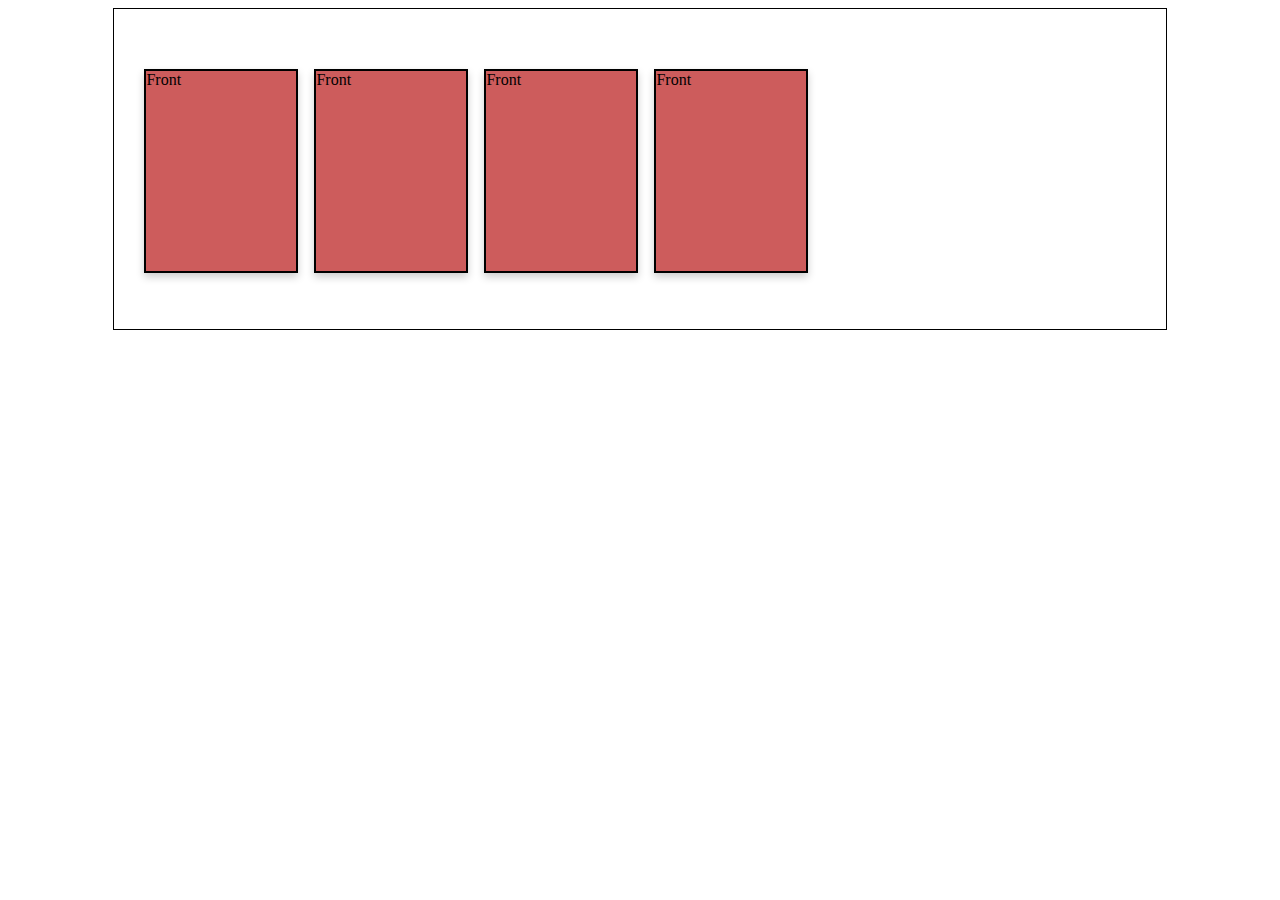
==== index.html @ 8bdb96d9 "Font Awesome 5 added | Added efficiencies to Concentration constructor" ====
<!DOCTYPE html>
<html lang="en" dir="ltr">
  <head>
    <meta charset="utf-8">
    <title>Concentration by Julian French</title>
    <link rel="stylesheet" href="https://use.fontawesome.com/releases/v5.6.3/css/all.css" integrity="sha384-UHRtZLI+pbxtHCWp1t77Bi1L4ZtiqrqD80Kn4Z8NTSRyMA2Fd33n5dQ8lWUE00s/" crossorigin="anonymous">
    <link rel="stylesheet" href="styles.css">
  </head>
  <body>
    <header>
      <nav></nav>
    </header>
    <main id="main-wrapper">
      <div class="card-container">
        <ul class="card-list">

        </ul>
      </div>
    </main>
    <footer></footer>
    <!-- <script type="text/javascript" src="js/main.js"></script> -->
    <script type="text/javascript" src="js/ooptest2.js"></script>
  </body>
</html>
---- styles.css ----
h1, h2, h3, h4, h5 {
  margin: 0;
}

ul {
  list-style-type: none;
  padding: 0;
  margin: 0;
}

#main-wrapper {
  width: 80%;
  margin: 0 auto;
  padding: 50px 20px;
  border: solid 1px black;
}

.card-list {
  display: flex;
  flex-wrap: wrap;
}

.card {
  width: 150px;
  height: 200px;
  margin: 10px;
}

.card:hover {
  cursor: pointer;
}

.card-content {
  border: solid 2px black;
  height: 100%;
  width: 100%;
  position: relative;
  transform-style: preserve-3d;
  transition: transform 2s;
  box-shadow: 0px 4px 8px rgba(0,0,0,0.2);
}

/* .card:hover .card-content {
  transform: rotateY(180deg);
} */

.flipped {
  transform: rotateY(180deg);
}

.card-front, .card-back {
  position: absolute;
  backface-visibility: hidden;
  width: 100%;
  height: 100%;
}

.card-front {
  background-color: indianred;
}

.card-back {
  background-color: goldenrod;
  transform: rotateY(180deg);
}
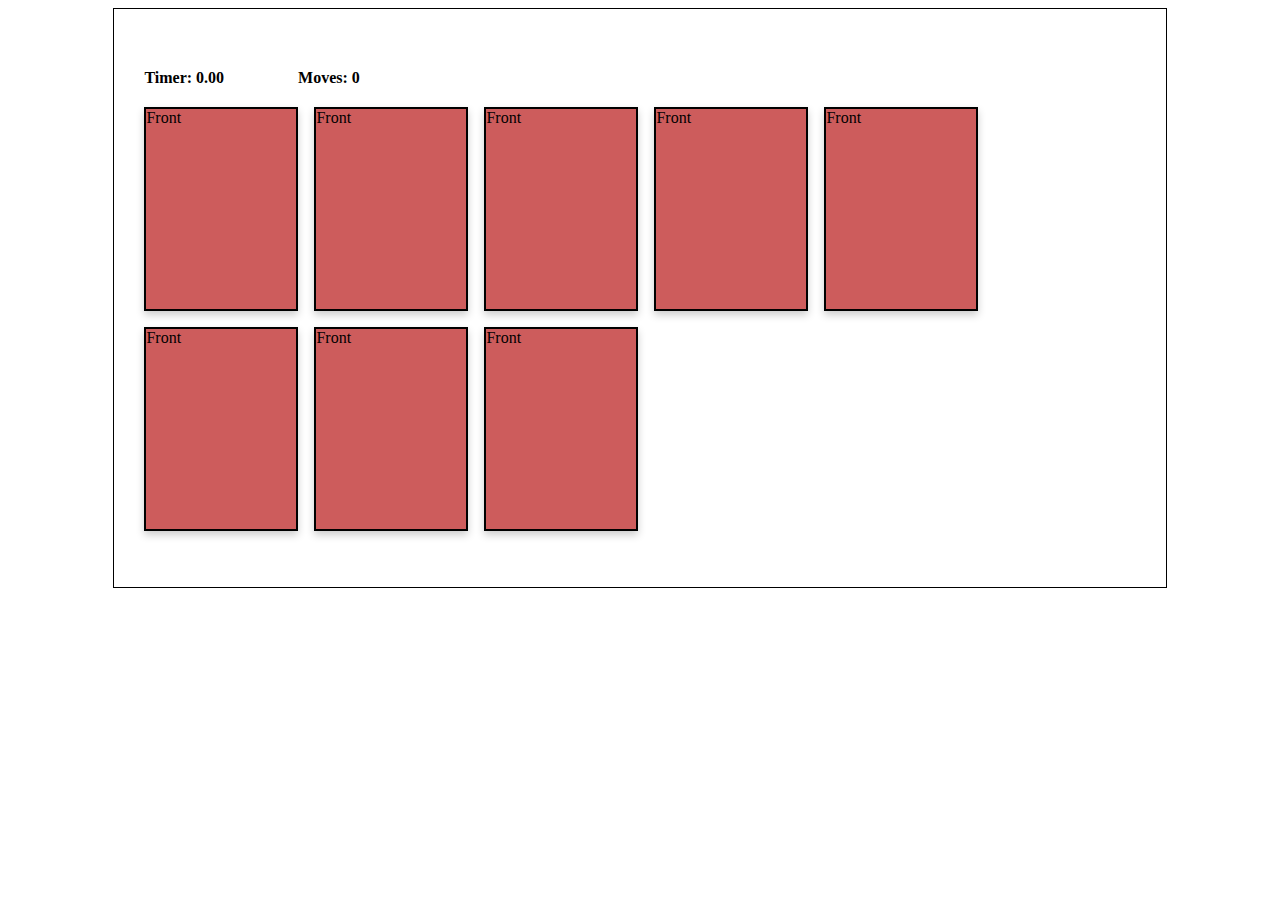
==== commit 19587ce7: "Timer & counter" ====
--- a/index.html
+++ b/index.html
@@ -11,6 +11,10 @@
       <nav></nav>
     </header>
     <main id="main-wrapper">
+      <section class="game-info">
+        <h4>Timer: <span class="count">0.00</span></h4>
+        <h4>Moves: <span class="moves">0</span></h4>
+      </section>
       <div class="card-container">
         <ul class="card-list">
 
--- a/styles.css
+++ b/styles.css
@@ -1,5 +1,17 @@
 h1, h2, h3, h4, h5 {
   margin: 0;
+}
+
+.game-info {
+  padding: 10px;
+}
+
+.game-info > * {
+  display: inline;
+}
+
+.game-info > h4:nth-of-type(2) {
+  margin-left: 70px;
 }
 
 ul {
@@ -36,7 +48,7 @@
   width: 100%;
   position: relative;
   transform-style: preserve-3d;
-  transition: transform 2s;
+  transition: transform 1s;
   box-shadow: 0px 4px 8px rgba(0,0,0,0.2);
 }
 
@@ -46,6 +58,12 @@
 
 .flipped {
   transform: rotateY(180deg);
+  pointer-events: none;
+}
+
+.matched {
+  transform: rotateY(180deg);
+  pointer-events: none;
 }
 
 .card-front, .card-back {
@@ -62,4 +80,13 @@
 .card-back {
   background-color: goldenrod;
   transform: rotateY(180deg);
+  display: flex;
+  justify-content: center;
+  align-items: center;
 }
+
+.card-face .fas {
+  font-family: "Font Awesome 5 Free";
+  font-size: 4.5em;
+  color: #000;
+}
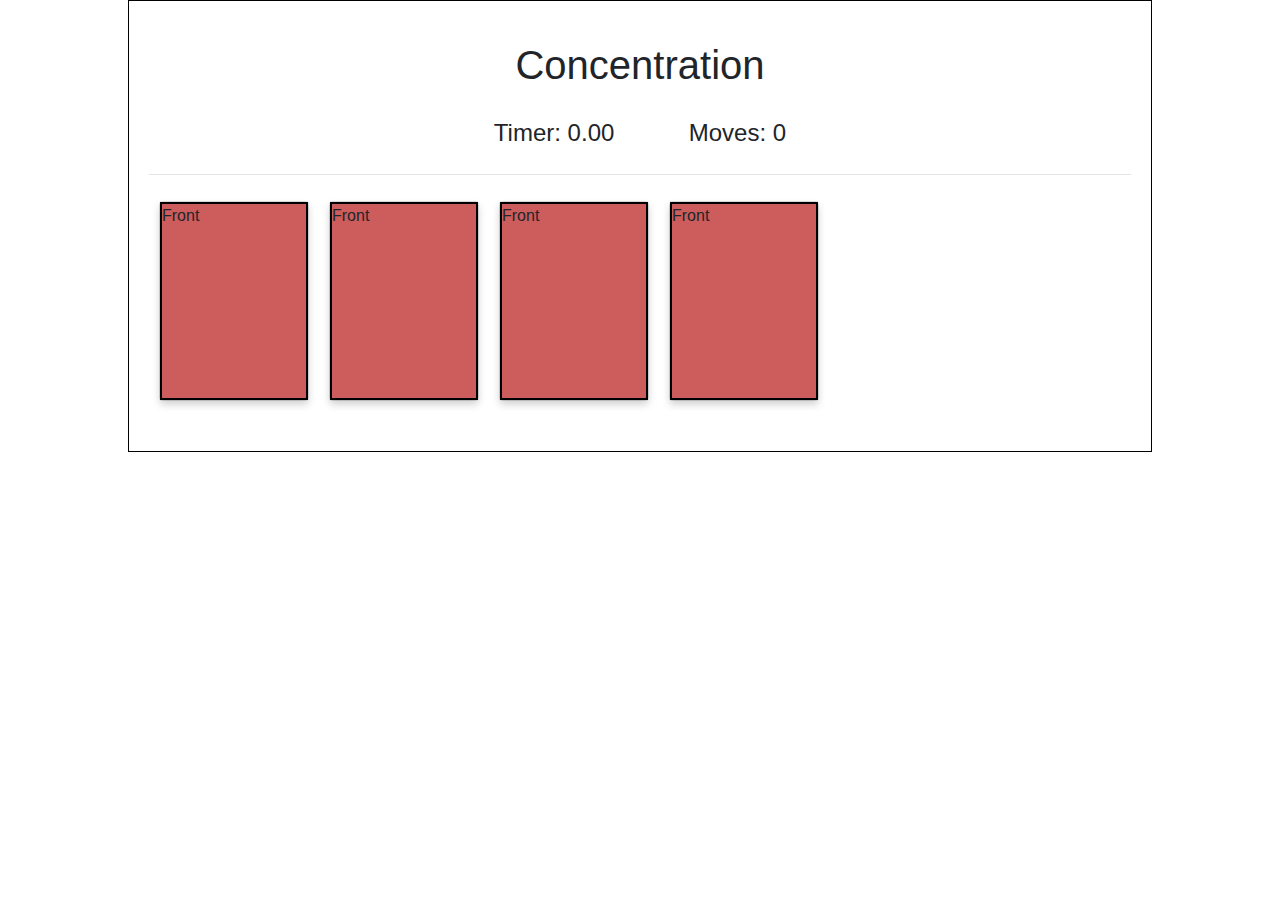
==== commit 3d8ecf77: "Moved card html methods inside card constructor." ====
--- a/index.html
+++ b/index.html
@@ -4,6 +4,7 @@
     <meta charset="utf-8">
     <title>Concentration by Julian French</title>
     <link rel="stylesheet" href="https://use.fontawesome.com/releases/v5.6.3/css/all.css" integrity="sha384-UHRtZLI+pbxtHCWp1t77Bi1L4ZtiqrqD80Kn4Z8NTSRyMA2Fd33n5dQ8lWUE00s/" crossorigin="anonymous">
+    <link rel="stylesheet" href="https://maxcdn.bootstrapcdn.com/bootstrap/4.0.0/css/bootstrap.min.css" integrity="sha384-Gn5384xqQ1aoWXA+058RXPxPg6fy4IWvTNh0E263XmFcJlSAwiGgFAW/dAiS6JXm" crossorigin="anonymous">
     <link rel="stylesheet" href="styles.css">
   </head>
   <body>
@@ -11,10 +12,12 @@
       <nav></nav>
     </header>
     <main id="main-wrapper">
+      <h1>Concentration</h1>
       <section class="game-info">
         <h4>Timer: <span class="count">0.00</span></h4>
         <h4>Moves: <span class="moves">0</span></h4>
       </section>
+      <hr>
       <div class="card-container">
         <ul class="card-list">
 
@@ -22,7 +25,10 @@
       </div>
     </main>
     <footer></footer>
-    <!-- <script type="text/javascript" src="js/main.js"></script> -->
-    <script type="text/javascript" src="js/ooptest2.js"></script>
+    <!-- <script type="text/javascript" src="js/main2.js"></script> -->
+   <script src="https://code.jquery.com/jquery-3.2.1.slim.min.js" integrity="sha384-KJ3o2DKtIkvYIK3UENzmM7KCkRr/rE9/Qpg6aAZGJwFDMVNA/GpGFF93hXpG5KkN" crossorigin="anonymous"></script>
+   <script src="https://cdnjs.cloudflare.com/ajax/libs/popper.js/1.12.9/umd/popper.min.js" integrity="sha384-ApNbgh9B+Y1QKtv3Rn7W3mgPxhU9K/ScQsAP7hUibX39j7fakFPskvXusvfa0b4Q" crossorigin="anonymous"></script>
+   <script src="https://maxcdn.bootstrapcdn.com/bootstrap/4.0.0/js/bootstrap.min.js" integrity="sha384-JZR6Spejh4U02d8jOt6vLEHfe/JQGiRRSQQxSfFWpi1MquVdAyjUar5+76PVCmYl" crossorigin="anonymous"></script>
+   <script type="text/javascript" src="js/main.js"></script>
   </body>
 </html>
--- a/styles.css
+++ b/styles.css
@@ -1,17 +1,5 @@
 h1, h2, h3, h4, h5 {
   margin: 0;
-}
-
-.game-info {
-  padding: 10px;
-}
-
-.game-info > * {
-  display: inline;
-}
-
-.game-info > h4:nth-of-type(2) {
-  margin-left: 70px;
 }
 
 ul {
@@ -23,8 +11,26 @@
 #main-wrapper {
   width: 80%;
   margin: 0 auto;
-  padding: 50px 20px;
+  padding: 40px 20px;
   border: solid 1px black;
+}
+
+#main-wrapper h1 {
+   text-align: center;
+   margin-bottom: 20px;
+}
+
+.game-info {
+  padding: 10px;
+  text-align: center;
+}
+
+.game-info > * {
+  display: inline;
+}
+
+.game-info > h4:nth-of-type(2) {
+  margin-left: 70px;
 }
 
 .card-list {
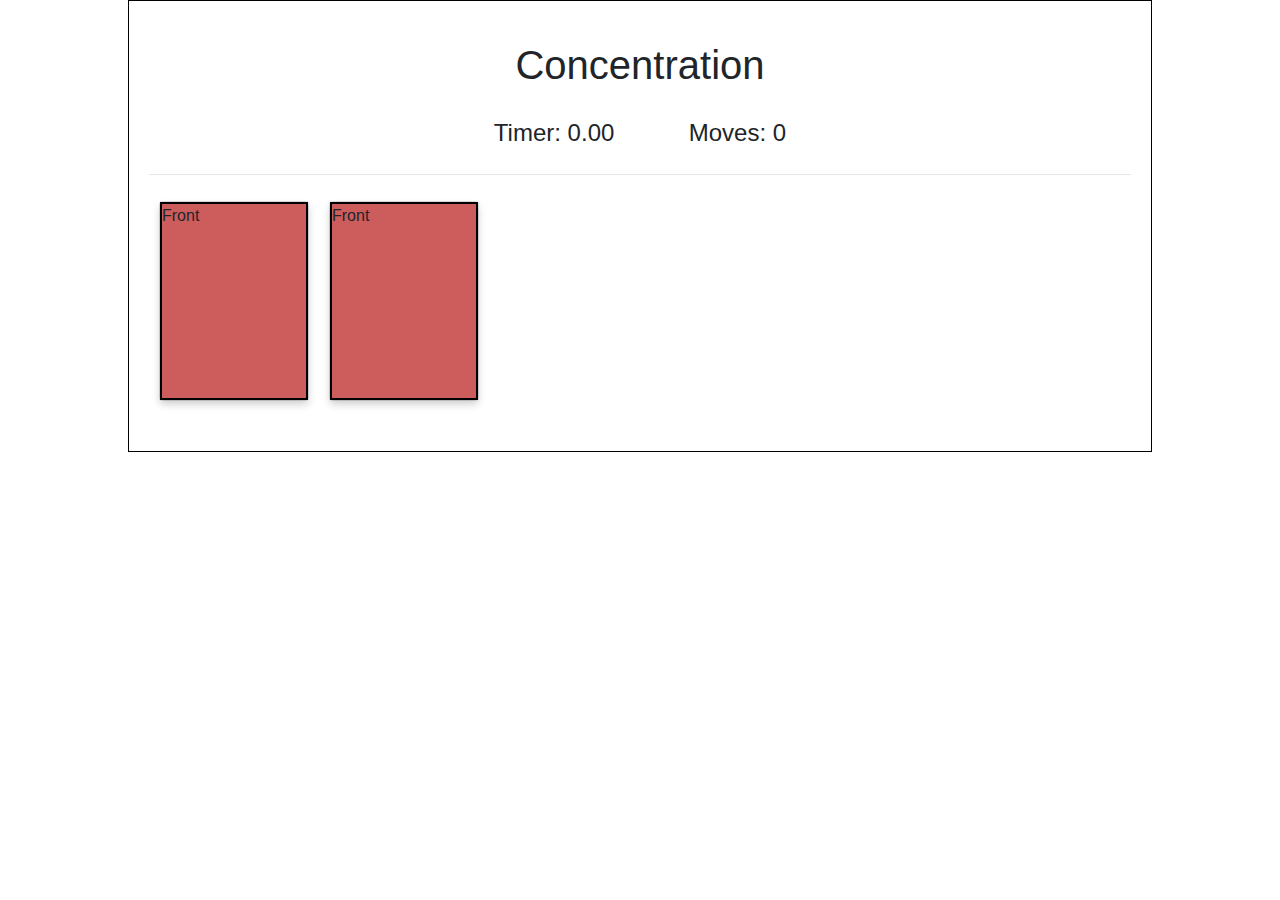
==== commit 72761847: "check if win function" ====
--- a/index.html
+++ b/index.html
@@ -25,6 +25,28 @@
       </div>
     </main>
     <footer></footer>
+
+<div class="modal" tabindex="-1" role="dialog" id="the-modal">
+   <a class="show-modal" data-toggle="modal" data-target="#the-modal">Show Modal</a>
+   <div class="modal-dialog" role="document">
+      <div class="modal-content">
+         <div class="modal-header">
+            <h5 class="modal-title">Modal title</h5>
+            <button type="button" class="close" data-dismiss="modal" aria-label="Close">
+               <span aria-hidden="true">&times;</span>
+            </button>
+         </div>
+         <div class="modal-body">
+            <p>Modal body text goes here.</p>
+         </div>
+         <div class="modal-footer">
+            <button type="button" class="btn btn-primary">Save changes</button>
+            <button type="button" class="btn btn-secondary" data-dismiss="modal">Close</button>
+         </div>
+      </div>
+   </div>
+</div>
+
     <!-- <script type="text/javascript" src="js/main2.js"></script> -->
    <script src="https://code.jquery.com/jquery-3.2.1.slim.min.js" integrity="sha384-KJ3o2DKtIkvYIK3UENzmM7KCkRr/rE9/Qpg6aAZGJwFDMVNA/GpGFF93hXpG5KkN" crossorigin="anonymous"></script>
    <script src="https://cdnjs.cloudflare.com/ajax/libs/popper.js/1.12.9/umd/popper.min.js" integrity="sha384-ApNbgh9B+Y1QKtv3Rn7W3mgPxhU9K/ScQsAP7hUibX39j7fakFPskvXusvfa0b4Q" crossorigin="anonymous"></script>
--- a/styles.css
+++ b/styles.css
@@ -96,3 +96,10 @@
   font-size: 4.5em;
   color: #000;
 }
+
+.show-modal {
+   /* opacity: 0; */
+   visibility: hidden;
+   /* position: absolute; */
+   /* left: -9999px; */
+}
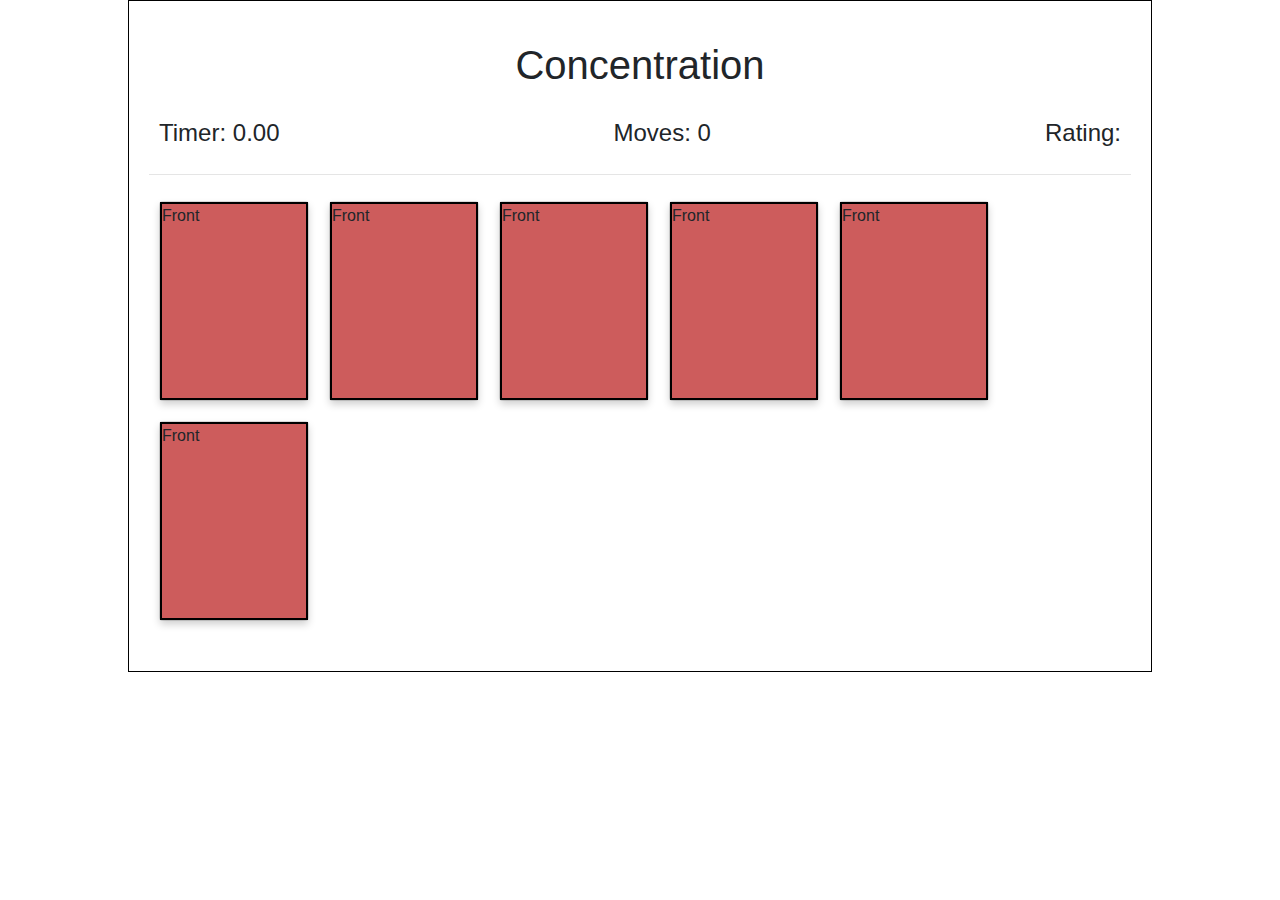
==== commit 95a7fc76: "Added star rating" ====
--- a/index.html
+++ b/index.html
@@ -16,6 +16,14 @@
       <section class="game-info">
         <h4>Timer: <span class="count">0.00</span></h4>
         <h4>Moves: <span class="moves">0</span></h4>
+        <h4>
+          <span>Rating: </span>
+          <span class="stars">
+            <i class="fa far fa-star"></i>
+            <i class="fa far fa-star"></i>
+            <i class="fa far fa-star"></i>
+          </span>
+        </h4>
       </section>
       <hr>
       <div class="card-container">
@@ -37,11 +45,13 @@
             </button>
          </div>
          <div class="modal-body">
-            <p>Modal body text goes here.</p>
+            <p>Completion time: <span></span></p>
+            <p>Star rating: <span></span></p>
+            <p>Would you like to play again?</p>
          </div>
          <div class="modal-footer">
-            <button type="button" class="btn btn-primary">Save changes</button>
-            <button type="button" class="btn btn-secondary" data-dismiss="modal">Close</button>
+            <button type="button" class="btn btn-primary">Yes</button>
+            <button type="button" class="btn btn-secondary" data-dismiss="modal">No</button>
          </div>
       </div>
    </div>
--- a/styles.css
+++ b/styles.css
@@ -23,14 +23,20 @@
 .game-info {
   padding: 10px;
   text-align: center;
+  display: flex;
+  justify-content: space-between;
 }
 
-.game-info > * {
-  display: inline;
+.stars .fa.far {
+  color: gold;
 }
 
-.game-info > h4:nth-of-type(2) {
-  margin-left: 70px;
+.stars .far {
+  color: #000;
+}
+
+.stars li {
+  display: inline;
 }
 
 .card-list {
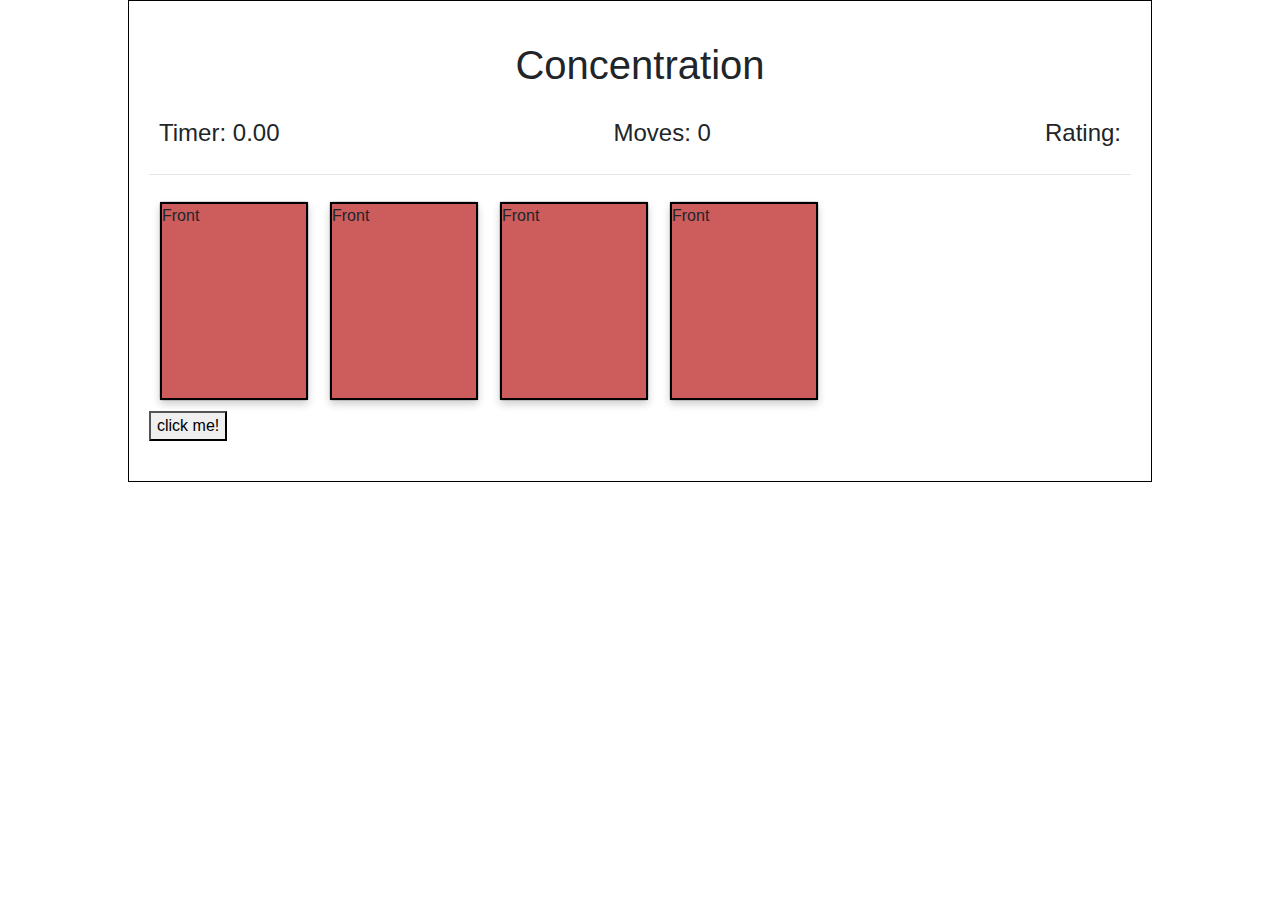
==== commit f1e744cf: "Complete except for play again & reset" ====
--- a/index.html
+++ b/index.html
@@ -5,7 +5,8 @@
     <title>Concentration by Julian French</title>
     <link rel="stylesheet" href="https://use.fontawesome.com/releases/v5.6.3/css/all.css" integrity="sha384-UHRtZLI+pbxtHCWp1t77Bi1L4ZtiqrqD80Kn4Z8NTSRyMA2Fd33n5dQ8lWUE00s/" crossorigin="anonymous">
     <link rel="stylesheet" href="https://maxcdn.bootstrapcdn.com/bootstrap/4.0.0/css/bootstrap.min.css" integrity="sha384-Gn5384xqQ1aoWXA+058RXPxPg6fy4IWvTNh0E263XmFcJlSAwiGgFAW/dAiS6JXm" crossorigin="anonymous">
-    <link rel="stylesheet" href="styles.css">
+    <link rel="stylesheet" href="style.css">
+    <link rel="stylesheet" href="https://cdnjs.cloudflare.com/ajax/libs/animate.css/3.7.2/animate.min.css">
   </head>
   <body>
     <header>
@@ -17,7 +18,7 @@
         <h4>Timer: <span class="count">0.00</span></h4>
         <h4>Moves: <span class="moves">0</span></h4>
         <h4>
-          <span>Rating: </span>
+          <span class="animated bounce infinite">Rating: </span>
           <span class="stars">
             <i class="fa far fa-star"></i>
             <i class="fa far fa-star"></i>
@@ -30,6 +31,7 @@
         <ul class="card-list">
 
         </ul>
+        <button class="theButton">click me!</button>
       </div>
     </main>
     <footer></footer>
@@ -45,13 +47,13 @@
             </button>
          </div>
          <div class="modal-body">
-            <p>Completion time: <span></span></p>
-            <p>Star rating: <span></span></p>
+            <p>Completion time: <span class="time"></span></p>
+            <p>Star rating: <span class="rating"></span></p>
             <p>Would you like to play again?</p>
          </div>
-         <div class="modal-footer">
-            <button type="button" class="btn btn-primary">Yes</button>
-            <button type="button" class="btn btn-secondary" data-dismiss="modal">No</button>
+         <div class="modal-footer play-div">
+            <button type="button" class="btn btn-primary btn-play btn-yes" data-dismiss="modal">Yes</button>
+            <button type="button" class="btn btn-secondary btn-play btn-no" data-dismiss="modal">No</button>
          </div>
       </div>
    </div>
--- a/style.css
+++ b/style.css
@@ -0,0 +1,111 @@
+h1, h2, h3, h4, h5 {
+  margin: 0;
+}
+
+ul {
+  list-style-type: none;
+  padding: 0;
+  margin: 0;
+}
+
+#main-wrapper {
+  width: 80%;
+  margin: 0 auto;
+  padding: 40px 20px;
+  border: solid 1px black;
+}
+
+#main-wrapper h1 {
+   text-align: center;
+   margin-bottom: 20px;
+}
+
+.game-info {
+  padding: 10px;
+  text-align: center;
+  display: flex;
+  justify-content: space-between;
+}
+
+.stars .fa.far {
+  color: gold;
+}
+
+.stars .far {
+  color: #000;
+}
+
+.stars li {
+  display: inline;
+}
+
+.card-list {
+  display: flex;
+  flex-wrap: wrap;
+}
+
+.card {
+  width: 150px;
+  height: 200px;
+  margin: 10px;
+}
+
+.card:hover {
+  cursor: pointer;
+}
+
+.card-content {
+  border: solid 2px black;
+  height: 100%;
+  width: 100%;
+  position: relative;
+  transform-style: preserve-3d;
+  transition: transform 1s;
+  box-shadow: 0px 4px 8px rgba(0,0,0,0.2);
+}
+
+/* .card:hover .card-content {
+  transform: rotateY(180deg);
+} */
+
+.flipped {
+  transform: rotateY(180deg);
+  pointer-events: none;
+}
+
+.matched {
+  transform: rotateY(180deg);
+  pointer-events: none;
+}
+
+.card-front, .card-back {
+  position: absolute;
+  backface-visibility: hidden;
+  width: 100%;
+  height: 100%;
+}
+
+.card-front {
+  background-color: indianred;
+}
+
+.card-back {
+  background-color: goldenrod;
+  transform: rotateY(180deg);
+  display: flex;
+  justify-content: center;
+  align-items: center;
+}
+
+.card-face .fas {
+  font-family: "Font Awesome 5 Free";
+  font-size: 4.5em;
+  color: #000;
+}
+
+.show-modal {
+   /* opacity: 0; */
+   visibility: hidden;
+   /* position: absolute; */
+   /* left: -9999px; */
+}
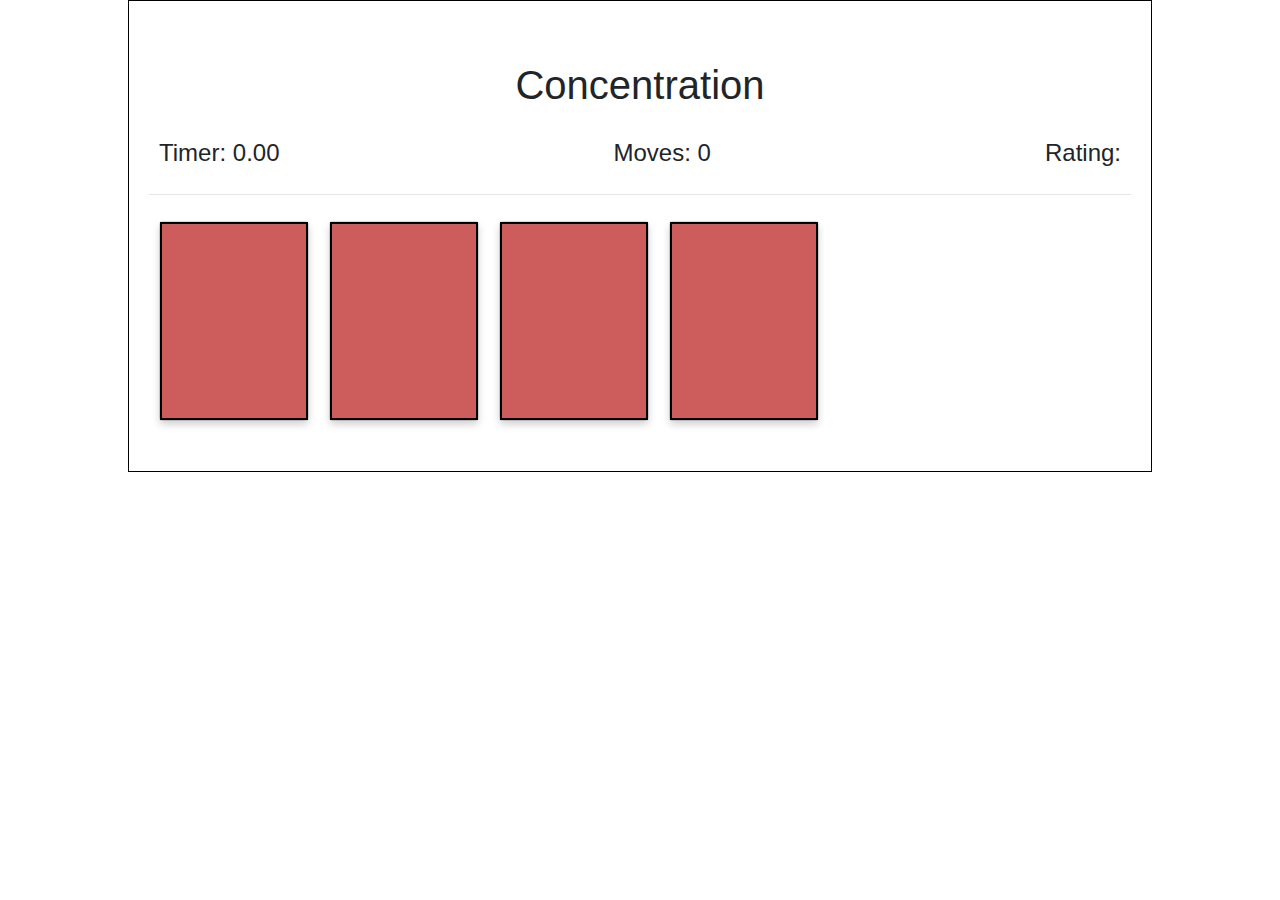
==== commit 76157fe4: "App functionality complete." ====
--- a/index.html
+++ b/index.html
@@ -13,12 +13,15 @@
       <nav></nav>
     </header>
     <main id="main-wrapper">
+      <div class="div-refresh">
+        <a class="refresh-btn text-dark" href="#"><i class="fas fa-redo-alt"></i></a>
+      </div>
       <h1>Concentration</h1>
       <section class="game-info">
-        <h4>Timer: <span class="count">0.00</span></h4>
+        <h4>Timer: <span class="time-counter">0.00</span></h4>
         <h4>Moves: <span class="moves">0</span></h4>
         <h4>
-          <span class="animated bounce infinite">Rating: </span>
+          <span>Rating: </span>
           <span class="stars">
             <i class="fa far fa-star"></i>
             <i class="fa far fa-star"></i>
@@ -31,7 +34,7 @@
         <ul class="card-list">
 
         </ul>
-        <button class="theButton">click me!</button>
+        <!-- <button class="theButton">click me!</button> -->
       </div>
     </main>
     <footer></footer>
--- a/style.css
+++ b/style.css
@@ -1,5 +1,10 @@
 h1, h2, h3, h4, h5 {
   margin: 0;
+}
+
+.div-refresh {
+  text-align: right;
+  margin-bottom: 20px;
 }
 
 ul {
